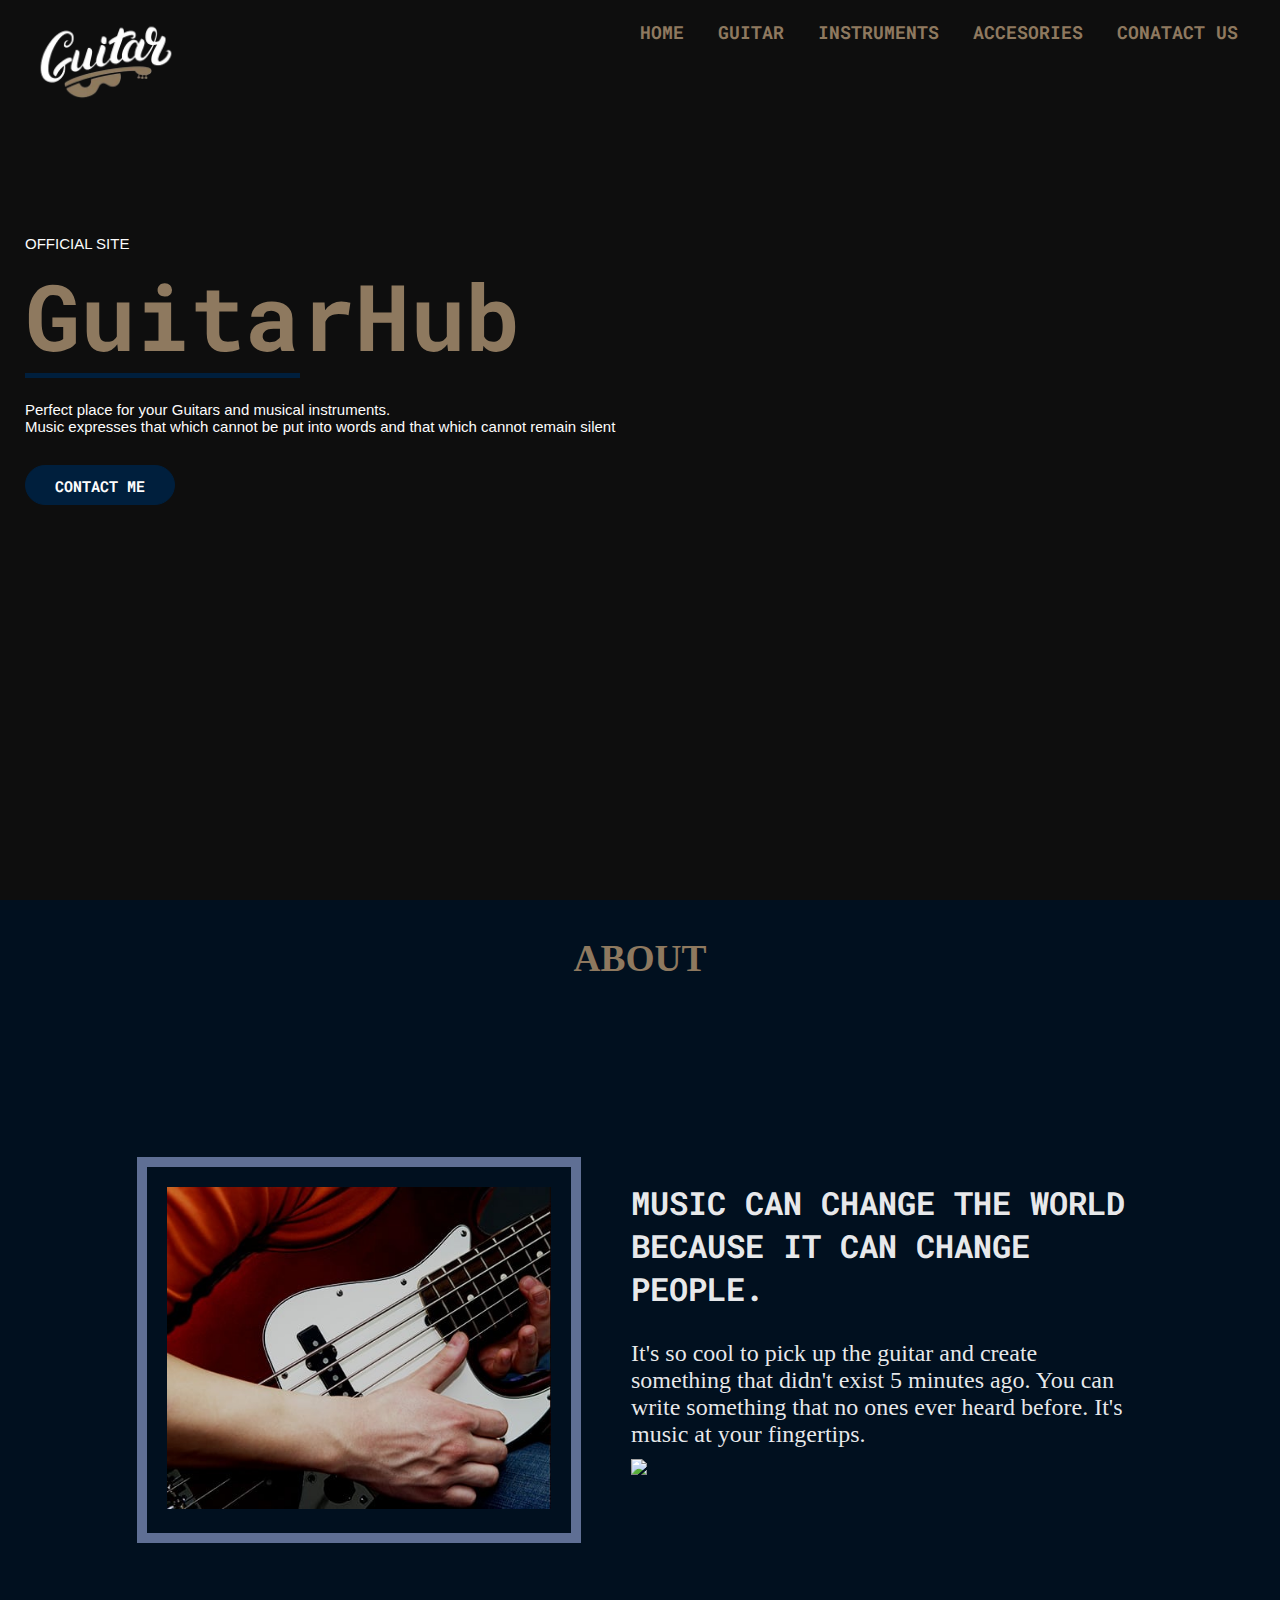
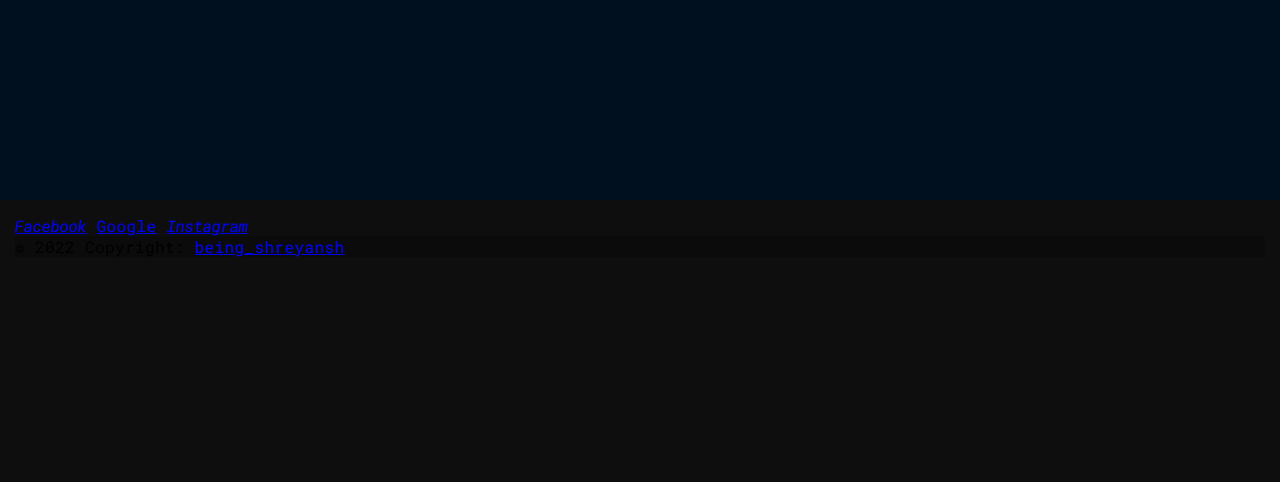
==== index.html @ d62a8240 "Guitar hub" ====
<!DOCTYPE html>
<html lang="en">

<head>
    <meta charset="UTF-8">
    <meta http-equiv="X-UA-Compatible" content="IE=edge">
    <meta name="viewport" content="width=device-width, initial-scale=1.0">
    <title>GuitarHub-A place for your Guitar</title>
    <link rel="stylesheet" href="GuitarHub-CSS.css">
    <link href="https://cdn.jsdelivr.net/npm/bootstrap@5.2.1/dist/css/bootstrap.min.css" rel="stylesheet" integrity="sha384-iYQeCzEYFbKjA/T2uDLTpkwGzCiq6soy8tYaI1GyVh/UjpbCx/TYkiZhlZB6+fzT" crossorigin="anonymous">
    <style>
        footer{
            height: 28vh;
        }
    </style>
</head>

<body>
    <div class="front">
    <header>
        <div class="nav">
            <div class="logo"><img src="/images/logo-white.png" alt=""></div>
            <div class="navbar">
                <ul>
                    <li><a href="#">HOME </a></li>
                    <li><a href="#">GUITAR</a></li>
                    <li><a href="#">INSTRUMENTS</a></li>
                    <li><a href="#">ACCESORIES </a></li>
                    <li><a href="#">CONATACT US</a></li>
                </ul>
            </div>
    </header>
    <main>
        <p>OFFICIAL SITE</p>
        <h1>GuitarHub</h1>
        <p>Perfect place for your Guitars and musical instruments. <br> Music expresses that which cannot be put into
            words and that which cannot remain silent</p>
        <button>CONTACT ME</button>
    </main>
</div>
    <section>
        <div id="About">
            <div class="abhead">
                <h3>ABOUT </h3>
            </div>
            <div class="image"><img src="/images/page2.jpg"></div>
            <div class="aboutInfo">
                <h2>MUSIC CAN CHANGE THE WORLD BECAUSE IT CAN CHANGE PEOPLE.</h2>
                <p>It's so cool to pick up the guitar and create something that didn't exist 5 minutes ago. You can
                    write something that no ones ever heard before. It's music at your fingertips.</p>
                    <img src="https://template67952.motopreview.com/mt-demo/67900/67952/mt-content/uploads/2018/04/mt-1424-home-sign.png" >
            </div>
           
        </div>
    </section>

<!-------BOOTSTRAP------->

    <footer class="bg-dark text-center text-white">
        <!-- Grid container -->
        <div class="container p-4 pb-0">
          <!-- Section: Social media -->
          <section class="mb-4">
            <!-- Facebook -->
            <a class="btn btn-outline-light btn-floating m-1" href="#!" role="button"
              ><i class="fab fa-facebook-f">Facebook</i
            ></a>

            <!-- Google -->
            <a class="btn btn-outline-light btn-floating m-1" href="#!" role="button"
              ><i class="fab fa-google"></i
            > Google</a>
      
            <!-- Instagram -->
            <a class="btn btn-outline-light btn-floating m-1" href="#!" role="button"
              ><i class="fab fa-instagram">Instagram</i
            ></a>
      

          </section>
          <!-- Section: Social media -->
        </div>
        <!-- Grid container -->
      
        <!-- Copyright -->
        <div class="text-center p-3" style="background-color: rgba(0, 0, 0, 0.2);">
          © 2022 Copyright:
          <a class="text-white" href="https://www.instagram.com/being_shreyansh_/?hl=en" target="_blank">being_shreyansh</a>
        </div>
        <!-- Copyright -->
      </footer>
</body>
</html>
---- GuitarHub-CSS.css ----
@import url('https://fonts.googleapis.com/css2?family=Roboto+Mono:wght@1,600&display=swap');
@import url('https://fonts.googleapis.com/css2?family=Josefin+Sans&display=swap');
@import url('https://fonts.googleapis.com/css2?family=Acme&family=Josefin+Sans&display=swap');
@import url('https://fonts.googleapis.com/css2?family=Calligraffitti&display=swap');


* {
    margin: 0;
    padding: 0;
    font-family: 'Roboto Mono', monospace;
}

.front {
    background: url('https://newsatcl-pctr.c.yimg.jp/t/iwiz-yn/rpr/yamazakitomoyuki/00095423/top_image.jpeg?pri=l&w=800&h=450&order=c2r&cx=0&cy=0&cw=1920&ch=1080&exp=10800&fmt=webp'), rgb(14, 14, 14);
    background-size: cover;
    background-attachment: fixed;
    background-repeat: no-repeat;
    background-position-x: 250px;
    height: 100vh;
}

.logo img {
    width: 150px;
    margin: 15px 30px;
}

.nav {
    display: flex;
    justify-content: space-between;
    margin-right: 30px;
}

.navbar ul li {
    font-weight: bold;
    list-style: none;
    display: inline-block;
    margin: 20px 12px;
}

.navbar ul li a {
    text-decoration: none;
    color: #8e795f;
    position: relative;
    font-size: 18px;
}

.navbar ul li a::after {
    content: '';
    background-color: burlywood;
    height: 3px;
    width: 0;
    position: absolute;
    bottom: -3px;
    left: 0;
    transition: 0.3s;
}

.navbar ul li a:hover:after {
    width: 100%;
}

main {
    position: relative;
    top: 10vh;
    margin: 25px;
    width: 50%;
}

main p {
    color: #fcfcfc;
    font-size: 15px;
    font-family: 'Lucida Sans Unicode', 'Lucida Grande', 'Lucida Sans', Arial;
}

main h1 {
    margin: 3px 0px;
    margin-bottom: 25px;
    color: #8e795f;
    font-size: 92px;
    position: relative;
}

main h1::after {
    content: '';
    height: 5px;
    width: 275px;
    background-color: #001f3d;
    position: absolute;
    bottom: -2px;
    left: 0;
}

button {
    font-weight: bold;
    font-size: 15px;
    border: 1px solid #001f3d;
    color: #fcfcfc;
    background-color: #001f3d;
    margin-top: 30px;
    width: 150px;
    height: 40px;
    padding: 10px;
    border-radius: 50px;
    cursor: pointer;
    transition: 0.3s;
    border-radius: 50px;    
}

button:hover {
    background-color: #fcfcfc;
    color: #001f3d;
}

#About {
    height: 100vh;
    background-color: #01101f;
    display: flex;
    justify-content: center;
    align-items: center;
    font-family: 'Josefin Sans', sans-serif;
    font-family: 'Acme';
    
    
}

.image {
    border: 10px #5F6F94 solid;
    padding: 20px;
    position: relative;
    left: 0;
}

.image img {
    width: 30vw;
}

.abhead {
    position: absolute;
    bottom: -80px;
    font-size: 32px;
    color: #8e795f;
}

.abhead h3 {
    font-weight: bold;
    font-family: 'Calligraffitti', cursive;
    
}

.aboutInfo {
    width: 40%;
    margin-left: 50px;
}

.aboutInfo h2 {
    position: relative;
    bottom: 40px;
    color: rgba(255, 255, 255, 0.904);
    font-size: 32px;
}

.aboutInfo p {
    position: relative;
    bottom: 10px;
    font-size: 24px;
    font-family: a;
    color: rgba(255, 255, 255, 0.904);
}
footer{
    height: 25vh;
    background-color: rgb(14, 14, 14);
    padding: 15px;
}
.foot{
    display: flex;
    justify-content: center;
    
}
.foot img{
    width: 150px;
}
.foot h2{
    color: #fcfcfc;
    font-family: 'Lucida Sans Unicode', 'Lucida Grande', 'Lucida Sans', Arial;
    font-weight: 200;
    font-size: 38px;
    margin-top: 10px ;
    margin-left: 10px;
}
.socialMedia ul li{
    display: inline-block;
    position: relative;
    top:80px;
    left: -250px;
    padding: 10px;
}
.socialMedia ul li img{ 
    width: 65px;
    
}
.socialMedia ul li img:hover{
    background :url('/images/twitter-white.png') no-repeat center center;
    position: relative;
    background-size: 45px;

}
img#fb{
    width: 30px;
}
img#fb:hover{
    /* display: none; */
    background :url('/images/facebook-transparent-removebg-preview.png') no-repeat center   ;
    background-size: 30px;
    width: 30px;
}
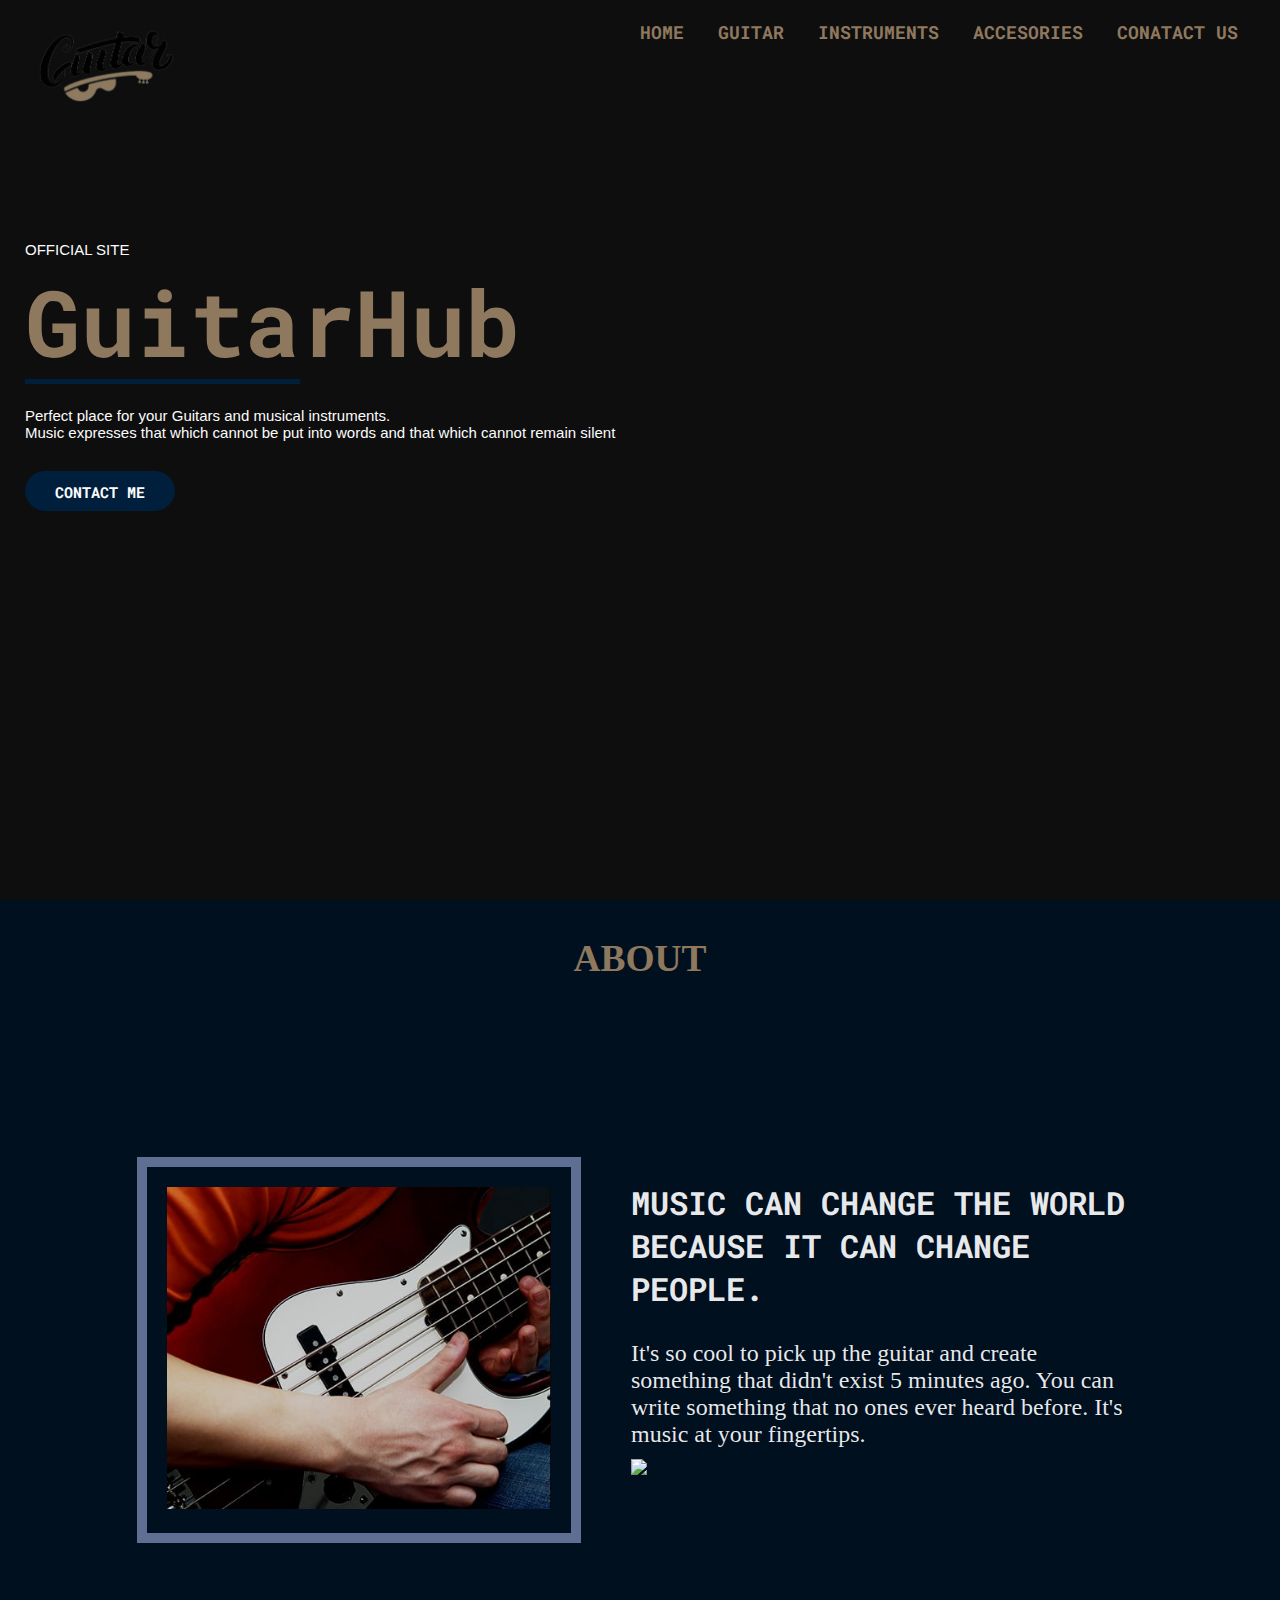
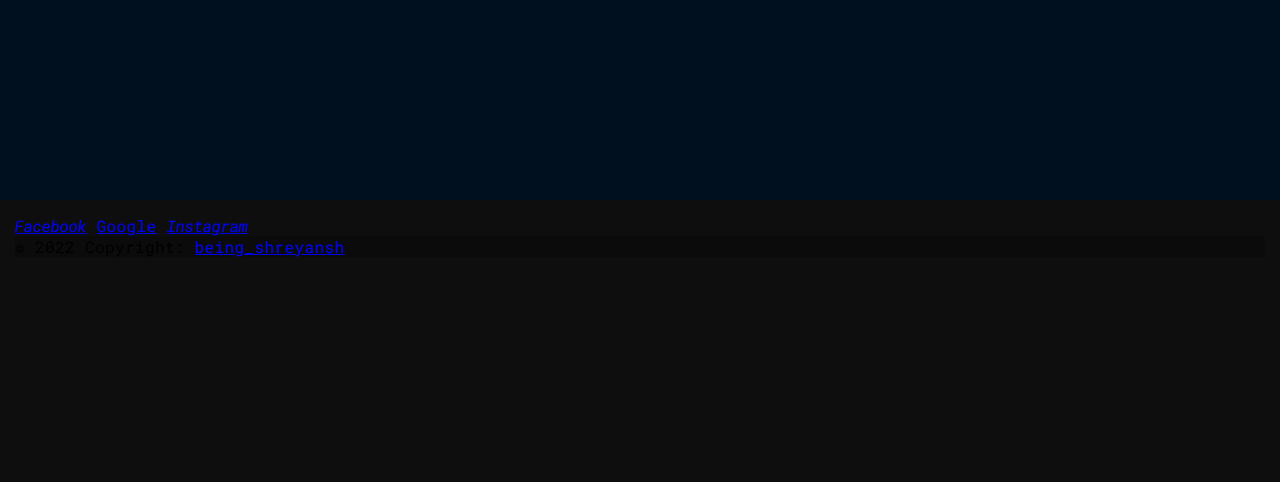
==== commit 1bfd95da: "Update index.html" ====
--- a/index.html
+++ b/index.html
@@ -19,7 +19,7 @@
     <div class="front">
     <header>
         <div class="nav">
-            <div class="logo"><img src="/images/logo-white.png" alt=""></div>
+            <div class="logo"><img src="/images/logo.png" alt=""></div>
             <div class="navbar">
                 <ul>
                     <li><a href="#">HOME </a></li>
@@ -90,4 +90,4 @@
         <!-- Copyright -->
       </footer>
 </body>
-</html>+</html>
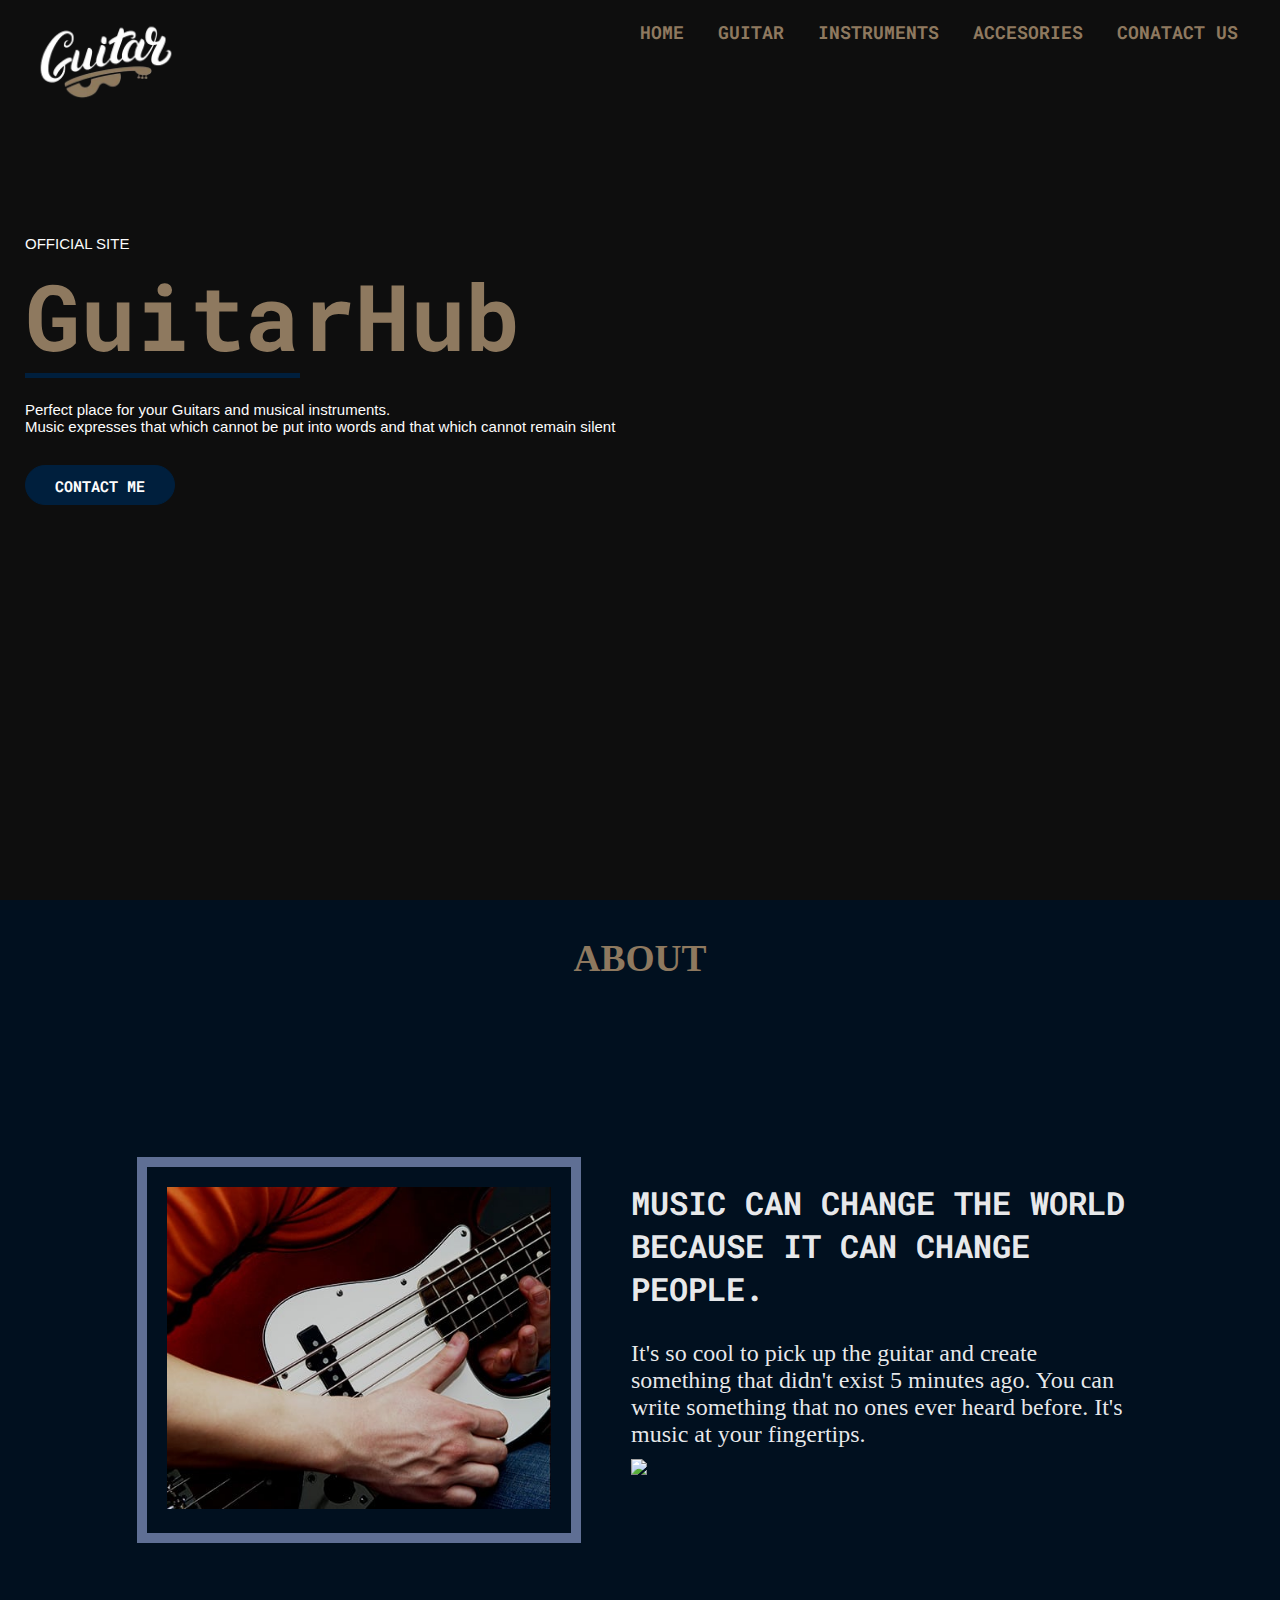
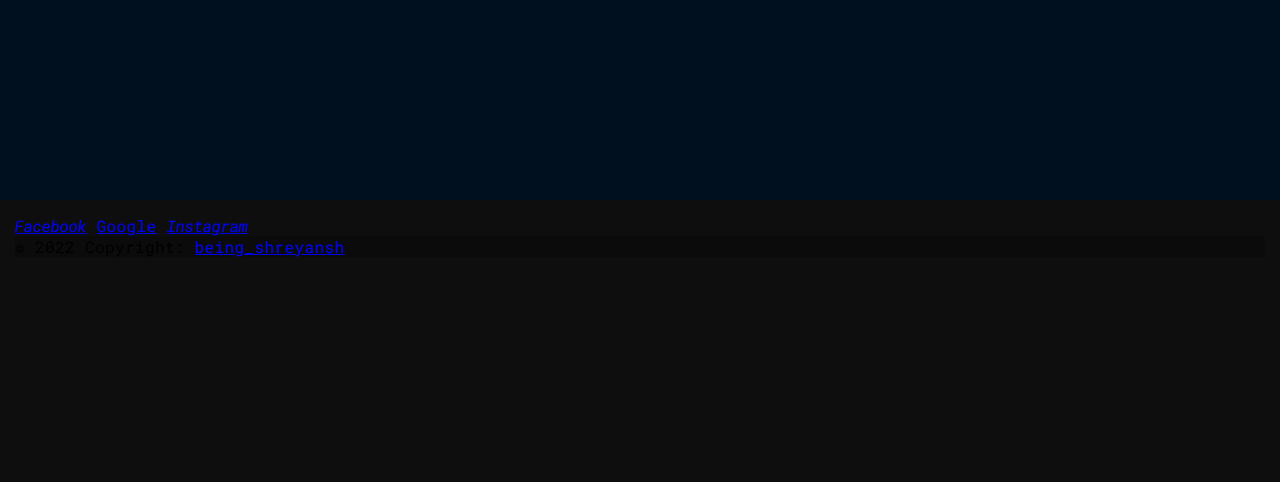
==== commit b08e2de3: "Update index.html" ====
--- a/index.html
+++ b/index.html
@@ -19,7 +19,7 @@
     <div class="front">
     <header>
         <div class="nav">
-            <div class="logo"><img src="/images/logo.png" alt=""></div>
+            <div class="logo"><img src="/images/logo-white.png" alt=""></div>
             <div class="navbar">
                 <ul>
                     <li><a href="#">HOME </a></li>
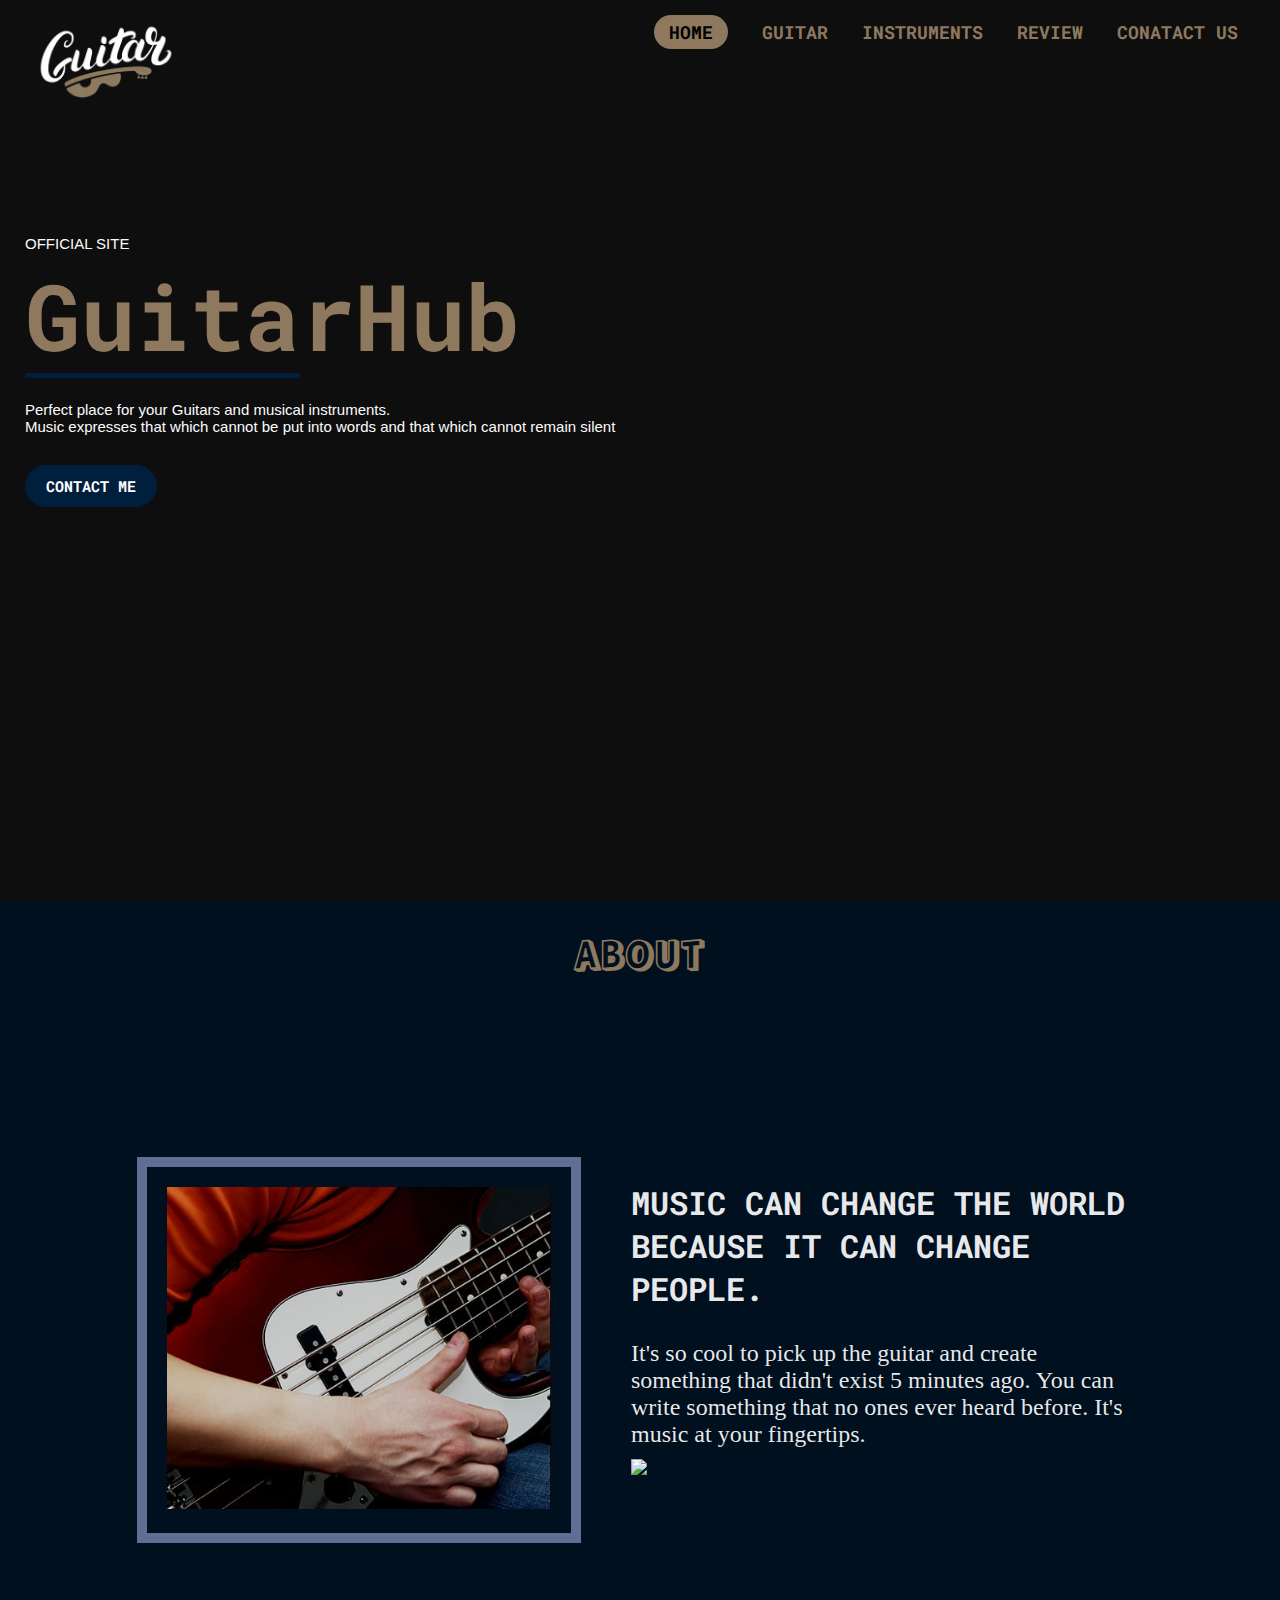
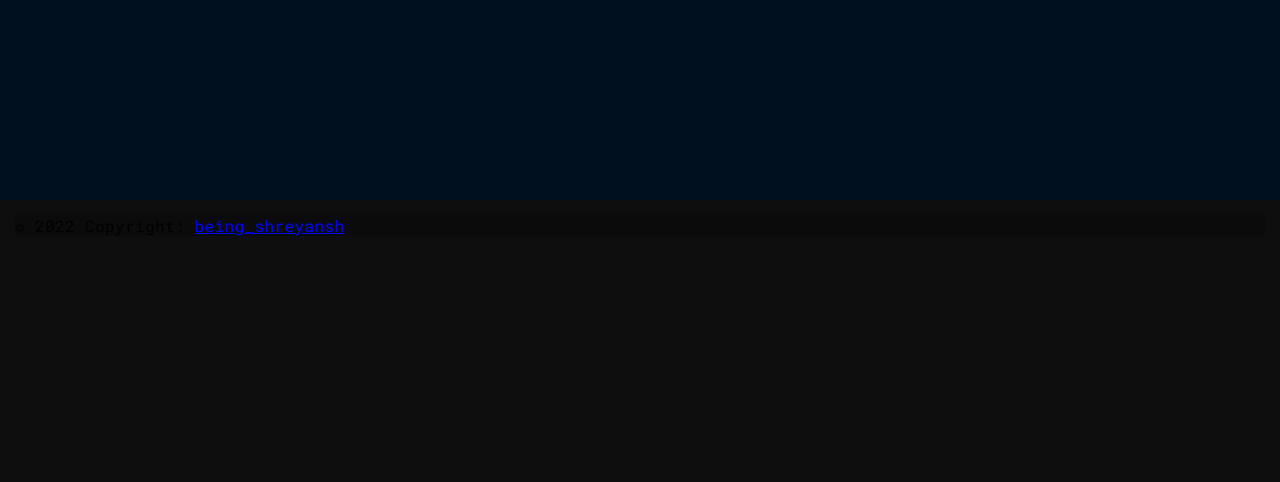
==== commit f72c2bd5: "Add files via upload" ====
--- a/index.html
+++ b/index.html
@@ -1,93 +1,96 @@
-<!DOCTYPE html>
-<html lang="en">
-
-<head>
-    <meta charset="UTF-8">
-    <meta http-equiv="X-UA-Compatible" content="IE=edge">
-    <meta name="viewport" content="width=device-width, initial-scale=1.0">
-    <title>GuitarHub-A place for your Guitar</title>
-    <link rel="stylesheet" href="GuitarHub-CSS.css">
-    <link href="https://cdn.jsdelivr.net/npm/bootstrap@5.2.1/dist/css/bootstrap.min.css" rel="stylesheet" integrity="sha384-iYQeCzEYFbKjA/T2uDLTpkwGzCiq6soy8tYaI1GyVh/UjpbCx/TYkiZhlZB6+fzT" crossorigin="anonymous">
-    <style>
-        footer{
-            height: 28vh;
-        }
-    </style>
-</head>
-
-<body>
-    <div class="front">
-    <header>
-        <div class="nav">
-            <div class="logo"><img src="/images/logo-white.png" alt=""></div>
-            <div class="navbar">
-                <ul>
-                    <li><a href="#">HOME </a></li>
-                    <li><a href="#">GUITAR</a></li>
-                    <li><a href="#">INSTRUMENTS</a></li>
-                    <li><a href="#">ACCESORIES </a></li>
-                    <li><a href="#">CONATACT US</a></li>
-                </ul>
-            </div>
-    </header>
-    <main>
-        <p>OFFICIAL SITE</p>
-        <h1>GuitarHub</h1>
-        <p>Perfect place for your Guitars and musical instruments. <br> Music expresses that which cannot be put into
-            words and that which cannot remain silent</p>
-        <button>CONTACT ME</button>
-    </main>
-</div>
-    <section>
-        <div id="About">
-            <div class="abhead">
-                <h3>ABOUT </h3>
-            </div>
-            <div class="image"><img src="/images/page2.jpg"></div>
-            <div class="aboutInfo">
-                <h2>MUSIC CAN CHANGE THE WORLD BECAUSE IT CAN CHANGE PEOPLE.</h2>
-                <p>It's so cool to pick up the guitar and create something that didn't exist 5 minutes ago. You can
-                    write something that no ones ever heard before. It's music at your fingertips.</p>
-                    <img src="https://template67952.motopreview.com/mt-demo/67900/67952/mt-content/uploads/2018/04/mt-1424-home-sign.png" >
-            </div>
-           
-        </div>
-    </section>
-
-<!-------BOOTSTRAP------->
-
-    <footer class="bg-dark text-center text-white">
-        <!-- Grid container -->
-        <div class="container p-4 pb-0">
-          <!-- Section: Social media -->
-          <section class="mb-4">
-            <!-- Facebook -->
-            <a class="btn btn-outline-light btn-floating m-1" href="#!" role="button"
-              ><i class="fab fa-facebook-f">Facebook</i
-            ></a>
-
-            <!-- Google -->
-            <a class="btn btn-outline-light btn-floating m-1" href="#!" role="button"
-              ><i class="fab fa-google"></i
-            > Google</a>
-      
-            <!-- Instagram -->
-            <a class="btn btn-outline-light btn-floating m-1" href="#!" role="button"
-              ><i class="fab fa-instagram">Instagram</i
-            ></a>
-      
-
-          </section>
-          <!-- Section: Social media -->
-        </div>
-        <!-- Grid container -->
-      
-        <!-- Copyright -->
-        <div class="text-center p-3" style="background-color: rgba(0, 0, 0, 0.2);">
-          © 2022 Copyright:
-          <a class="text-white" href="https://www.instagram.com/being_shreyansh_/?hl=en" target="_blank">being_shreyansh</a>
-        </div>
-        <!-- Copyright -->
-      </footer>
-</body>
-</html>
+<!DOCTYPE html>
+<html lang="en">
+
+<head>
+    <meta charset="UTF-8">
+    <meta http-equiv="X-UA-Compatible" content="IE=edge">
+    <meta name="viewport" content="width=device-width, initial-scale=1.0">
+    <title>GuitarHub-A place for your Guitar</title>
+    <link rel="stylesheet" href="GuitarHub-CSS.css">
+    <script src="https://kit.fontawesome.com/fba5ec7661.js" crossorigin="anonymous"></script>
+    <link href="https://cdn.jsdelivr.net/npm/bootstrap@5.2.1/dist/css/bootstrap.min.css" rel="stylesheet" integrity="sha384-iYQeCzEYFbKjA/T2uDLTpkwGzCiq6soy8tYaI1GyVh/UjpbCx/TYkiZhlZB6+fzT" crossorigin="anonymous">
+    <style>
+        footer{
+            height: 28vh;
+        }
+        main button{
+            border-radius: 50px;
+        }
+    </style>
+</head>  
+
+<body>
+    <div class="front">
+    <header>
+        <div class="nav">
+            <div class="logo"><img src="/images/logo-white.png" alt=""></div>
+            <div class="navbar">
+                <ul>
+                        <li><a href="/index.html" id="active">HOME </a></li>
+                        <li><a href="/Guitar.html">GUITAR</a></li>
+                        <li><a href="/Guitar.html">INSTRUMENTS</a></li>
+                        <li><a href="/review.html">REVIEW </a></li>
+                        <li><a href="/contactUs.html">CONATACT US</a></li>
+                </ul>
+            </div>
+    </header>
+    <main>
+        <p>OFFICIAL SITE</p>
+        <h1>GuitarHub</h1>
+        <p>Perfect place for your Guitars and musical instruments. <br> Music expresses that which cannot be put into
+            words and that which cannot remain silent</p>
+        <button>CONTACT ME</button>
+    </main>
+</div>
+    <section>
+        <div id="About">
+            <div class="abhead">
+                <h3>ABOUT </h3>
+            </div>
+            <div class="image"><img src="/images/page2.jpg"></div>
+            <div class="aboutInfo">
+                <h2>MUSIC CAN CHANGE THE WORLD BECAUSE IT CAN CHANGE PEOPLE.</h2>
+                <p>It's so cool to pick up the guitar and create something that didn't exist 5 minutes ago. You can write something that no ones ever heard before. It's music at your fingertips.</p>
+                    <img src="https://template67952.motopreview.com/mt-demo/67900/67952/mt-content/uploads/2018/04/mt-1424-home-sign.png" >
+            </div>
+           
+        </div>
+    </section>
+
+<!-------BOOTSTRAP------->
+
+    <footer class="bg-dark text-center text-white">
+        <!-- Grid container -->
+        <div class="container p-4 pb-0">
+          <!-- Section: Social media -->
+          <section class="mb-4">
+            <!-- Facebook -->
+            <a class="btn btn-outline-light btn-floating m-1" href="#!" role="button"
+              ><i class="fab fa-facebook-f"></i
+            ></a>
+
+            <!-- Google -->
+            <a class="btn btn-outline-light btn-floating m-1" href="#!" role="button"
+              ><i class="fab fa-google"></i
+            > </a>
+      
+            <!-- Instagram -->
+            <a class="btn btn-outline-light btn-floating m-1" href="#!" role="button"
+              ><i class="fab fa-instagram"></i
+            ></a>
+      
+
+          </section>
+          <!-- Section: Social media -->
+        </div>
+        <!-- Grid container -->
+      
+        <!-- Copyright -->
+        <div class="text-center p-3" style="background-color: rgba(0, 0, 0, 0.2);">
+          © 2022 Copyright:
+          <a class="text-white" href="https://www.instagram.com/being_shreyansh_/?hl=en" target="_blank">being_shreyansh</a>
+        </div>
+        <!-- Copyright -->
+      </footer>
+</body>
+</html>--- a/GuitarHub-CSS.css
+++ b/GuitarHub-CSS.css
@@ -1,215 +1,406 @@
-@import url('https://fonts.googleapis.com/css2?family=Roboto+Mono:wght@1,600&display=swap');
-@import url('https://fonts.googleapis.com/css2?family=Josefin+Sans&display=swap');
-@import url('https://fonts.googleapis.com/css2?family=Acme&family=Josefin+Sans&display=swap');
-@import url('https://fonts.googleapis.com/css2?family=Calligraffitti&display=swap');
-
-
-* {
-    margin: 0;
-    padding: 0;
-    font-family: 'Roboto Mono', monospace;
-}
-
-.front {
-    background: url('https://newsatcl-pctr.c.yimg.jp/t/iwiz-yn/rpr/yamazakitomoyuki/00095423/top_image.jpeg?pri=l&w=800&h=450&order=c2r&cx=0&cy=0&cw=1920&ch=1080&exp=10800&fmt=webp'), rgb(14, 14, 14);
-    background-size: cover;
-    background-attachment: fixed;
-    background-repeat: no-repeat;
-    background-position-x: 250px;
-    height: 100vh;
-}
-
-.logo img {
-    width: 150px;
-    margin: 15px 30px;
-}
-
-.nav {
-    display: flex;
-    justify-content: space-between;
-    margin-right: 30px;
-}
-
-.navbar ul li {
-    font-weight: bold;
-    list-style: none;
-    display: inline-block;
-    margin: 20px 12px;
-}
-
-.navbar ul li a {
-    text-decoration: none;
-    color: #8e795f;
-    position: relative;
-    font-size: 18px;
-}
-
-.navbar ul li a::after {
-    content: '';
-    background-color: burlywood;
-    height: 3px;
-    width: 0;
-    position: absolute;
-    bottom: -3px;
-    left: 0;
-    transition: 0.3s;
-}
-
-.navbar ul li a:hover:after {
-    width: 100%;
-}
-
-main {
-    position: relative;
-    top: 10vh;
-    margin: 25px;
-    width: 50%;
-}
-
-main p {
-    color: #fcfcfc;
-    font-size: 15px;
-    font-family: 'Lucida Sans Unicode', 'Lucida Grande', 'Lucida Sans', Arial;
-}
-
-main h1 {
-    margin: 3px 0px;
-    margin-bottom: 25px;
-    color: #8e795f;
-    font-size: 92px;
-    position: relative;
-}
-
-main h1::after {
-    content: '';
-    height: 5px;
-    width: 275px;
-    background-color: #001f3d;
-    position: absolute;
-    bottom: -2px;
-    left: 0;
-}
-
-button {
-    font-weight: bold;
-    font-size: 15px;
-    border: 1px solid #001f3d;
-    color: #fcfcfc;
-    background-color: #001f3d;
-    margin-top: 30px;
-    width: 150px;
-    height: 40px;
-    padding: 10px;
-    border-radius: 50px;
-    cursor: pointer;
-    transition: 0.3s;
-    border-radius: 50px;    
-}
-
-button:hover {
-    background-color: #fcfcfc;
-    color: #001f3d;
-}
-
-#About {
-    height: 100vh;
-    background-color: #01101f;
-    display: flex;
-    justify-content: center;
-    align-items: center;
-    font-family: 'Josefin Sans', sans-serif;
-    font-family: 'Acme';
-    
-    
-}
-
-.image {
-    border: 10px #5F6F94 solid;
-    padding: 20px;
-    position: relative;
-    left: 0;
-}
-
-.image img {
-    width: 30vw;
-}
-
-.abhead {
-    position: absolute;
-    bottom: -80px;
-    font-size: 32px;
-    color: #8e795f;
-}
-
-.abhead h3 {
-    font-weight: bold;
-    font-family: 'Calligraffitti', cursive;
-    
-}
-
-.aboutInfo {
-    width: 40%;
-    margin-left: 50px;
-}
-
-.aboutInfo h2 {
-    position: relative;
-    bottom: 40px;
-    color: rgba(255, 255, 255, 0.904);
-    font-size: 32px;
-}
-
-.aboutInfo p {
-    position: relative;
-    bottom: 10px;
-    font-size: 24px;
-    font-family: a;
-    color: rgba(255, 255, 255, 0.904);
-}
-footer{
-    height: 25vh;
-    background-color: rgb(14, 14, 14);
-    padding: 15px;
-}
-.foot{
-    display: flex;
-    justify-content: center;
-    
-}
-.foot img{
-    width: 150px;
-}
-.foot h2{
-    color: #fcfcfc;
-    font-family: 'Lucida Sans Unicode', 'Lucida Grande', 'Lucida Sans', Arial;
-    font-weight: 200;
-    font-size: 38px;
-    margin-top: 10px ;
-    margin-left: 10px;
-}
-.socialMedia ul li{
-    display: inline-block;
-    position: relative;
-    top:80px;
-    left: -250px;
-    padding: 10px;
-}
-.socialMedia ul li img{ 
-    width: 65px;
-    
-}
-.socialMedia ul li img:hover{
-    background :url('/images/twitter-white.png') no-repeat center center;
-    position: relative;
-    background-size: 45px;
-
-}
-img#fb{
-    width: 30px;
-}
-img#fb:hover{
-    /* display: none; */
-    background :url('/images/facebook-transparent-removebg-preview.png') no-repeat center   ;
-    background-size: 30px;
-    width: 30px;
-}+@import url('https://fonts.googleapis.com/css2?family=Roboto+Mono:wght@1,600&display=swap');
+@import url('https://fonts.googleapis.com/css2?family=Josefin+Sans&display=swap');
+@import url('https://fonts.googleapis.com/css2?family=Acme&family=Josefin+Sans&display=swap');
+@import url('https://fonts.googleapis.com/css2?family=Calligraffitti&display=swap');
+@import url('https://fonts.googleapis.com/css2?family=Rampart+One&display=swap');
+
+* {
+    margin: 0;
+    padding: 0;
+    font-family: 'Roboto Mono', monospace;
+}
+
+#active {
+    background-color: #8e795f;
+    color: black;
+    border-radius: 50px;
+    padding: 5px 15px;
+    transition: 0.3s;
+}
+
+.front {
+    background: url('https://newsatcl-pctr.c.yimg.jp/t/iwiz-yn/rpr/yamazakitomoyuki/00095423/top_image.jpeg?pri=l&w=800&h=450&order=c2r&cx=0&cy=0&cw=1920&ch=1080&exp=10800&fmt=webp'), rgb(14, 14, 14);
+    background-size: cover;
+    background-attachment: fixed;
+    background-repeat: no-repeat;
+    background-position-x: 250px;
+    height: 100vh;
+}
+
+.logo img {
+    width: 150px;
+    margin: 15px 30px;
+}
+
+.nav {
+    display: flex;
+    justify-content: space-between;
+    margin-right: 30px;
+}
+
+.navbar ul li {
+    font-weight: bold;
+    list-style: none;
+    display: inline-block;
+    margin: 20px 12px;
+}
+
+.navbar ul li a {
+    text-decoration: none;
+    color: #8e795f;
+    position: relative;
+    font-size: 18px;
+}
+
+.navbar ul li a::after {
+    content: '';
+    background-color: burlywood;
+    height: 3px;
+    width: 0;
+    position: absolute;
+    bottom: -3px;
+    left: 0;
+    transition: 0.3s;
+}
+
+.navbar ul li a:hover:after {
+    width: 100%;
+}
+
+.navbar ul li a#active:hover:after {
+    width: 0;
+}
+
+
+main {
+    position: relative;
+    top: 10vh;
+    margin: 25px;
+    width: 50%;
+}
+
+main p {
+    color: #fcfcfc;
+    font-size: 15px;
+    font-family: 'Lucida Sans Unicode', 'Lucida Grande', 'Lucida Sans', Arial;
+}
+
+main h1 {
+    margin: 3px 0px;
+    margin-bottom: 25px;
+    color: #8e795f;
+    font-size: 92px;
+    position: relative;
+}
+
+main h1::after {
+    content: '';
+    height: 5px;
+    width: 275px;
+    background-color: #001f3d;
+    position: absolute;
+    bottom: -2px;
+    left: 0;
+}
+
+button {
+    font-weight: bold;
+    font-size: 15px;
+    border: 1px solid #001f3d;
+    color: #fcfcfc;
+    background-color: #001f3d;
+    margin-top: 30px;
+    padding: 10px 20px;
+    border-radius: 50px;
+    cursor: pointer;
+    transition: 0.3s;
+    border-radius: 50px;
+}
+
+button:hover {
+    background-color: #fcfcfc;
+    color: #001f3d;
+}
+
+#About {
+    height: 100vh;
+    background-color: #01101f;
+    display: flex;
+    justify-content: center;
+    align-items: center;
+    font-family: 'Josefin Sans', sans-serif;
+    font-family: 'Acme';
+
+
+}
+
+.image {
+    border: 10px #5F6F94 solid;
+    padding: 20px;
+    position: relative;
+    left: 0;
+}
+
+.image img {
+    width: 30vw;
+}
+
+.abhead {
+    position: absolute;
+    bottom: -80px;
+    font-size: 32px;
+    color: #8e795f;
+}
+
+.abhead h3 {
+    font-weight: bold;
+    font-family: 'Rampart One', cursive;
+
+
+}
+
+.aboutInfo {
+    width: 40%;
+    margin-left: 50px;
+}
+
+.aboutInfo h2 {
+    position: relative;
+    bottom: 40px;
+    color: rgba(255, 255, 255, 0.904);
+    font-size: 32px;
+}
+
+.aboutInfo p {
+    position: relative;
+    bottom: 10px;
+    font-size: 24px;
+    font-family: a;
+    color: rgba(255, 255, 255, 0.904);
+}
+
+footer {
+    height: 25vh;
+    background-color: rgb(14, 14, 14);
+    padding: 15px;
+}
+
+.foot {
+    display: flex;
+    justify-content: center;
+
+}
+
+
+/* -----------------------REVIEW------------------------- */
+#review main {
+    height: 73.8vh;
+}
+
+#review main h1 {
+    font-size: 60px;
+    
+
+}
+
+.testimonial {
+    background-color: #01101f;
+    color: #8e795f;
+    height: 100vh;
+}
+
+.testHead h3 {
+    padding-top: 50px;
+    text-align: center;
+    font-weight: bold;
+    font-family: 'Rampart One', cursive;
+
+
+}
+
+.testImages h3 {
+    font-size: 40px;
+    
+}
+
+.testImages {
+    display: grid;
+    margin-top: 50px;
+    grid-template-columns: auto auto auto;
+    text-align: center;
+    justify-items: stretch;
+}
+
+.testImages p {
+    font-size: 12px;
+    width: 250px;
+    color: white;
+    margin: auto;
+    font-family: 'Lucida Sans Unicode', 'Lucida Grande', 'Lucida Sans', Arial;
+
+}
+
+.testImages img {
+    width: 300px;
+}
+
+.testImages img:hover {
+    opacity: 0.5;
+}
+
+/* ------------------------GUITAR STORE--------------------- */
+.GuitarWin main {
+    height: 73.8vh;
+}
+
+.testHead h3 {
+    position: relative;
+    bottom: 15px;
+}
+
+#guitarBuy {
+    height: 100vh;
+    background-color: #01101f;
+}
+
+.guitarsell {
+    display: grid;
+    margin-top: 50px;
+    grid-template-columns: auto auto auto;
+    text-align: center;
+    justify-items: stretch;
+    margin: auto;
+    border: 2px solid white;
+    height: 75vh;
+    width: 85vw;
+    padding: 50px;
+}
+
+.guitarsell img {
+    width: 250px;
+}
+
+.guitarsell img:hover {
+    opacity: 0.7;
+    filter: blur(1px);
+}
+
+.guitar-bass {
+    position: relative;
+    left: 350px;
+    bottom: 270px;
+}
+
+.guitarsell button {
+    border-radius: 50px;
+    position: relative;
+    bottom: 150px;
+}
+
+.guitar-acoustic button,
+.guitar-bass button {
+    bottom: 140px;
+}
+
+.guitarsell h3 {
+    font-size: 18px;
+    font-family: 'Times New Roman', Times, serif;
+    color: #fcfcfc;
+    position: relative;
+    bottom: 38px;
+}
+
+/* -------------------------CONTACT US------------------------------ */
+#contact-us main {
+    height: 73.8vh;
+}
+.Contact-div{
+    display: flex;
+    font-family: 'Lucida Sans Unicode', 'Lucida Grande', 'Lucida Sans', Arial;
+}
+#contact-form h3{
+    color: #fcfcfc;
+}
+#contact-form {
+    height: 100vh;
+    background-image:linear-gradient(rgba(0, 0, 0, 0.5), rgba(0, 0, 0, 0.8)), url('/images/Guitar-Review/Review-3.jpg');
+    background-position: center;
+    background-size: cover;
+    
+}
+
+.form-fill {
+    margin: 10px 100px
+}
+
+input {
+    display: block;
+    margin-bottom: 20px;
+    margin-top: 10px;
+    width: 500px;
+    height: 40px;
+    padding: 5px;
+    border-radius: 10px;
+    border: 1px solid #001f3d;
+}
+
+input[type="text"] {
+    margin-bottom: 20px;
+}
+
+input[type="email"] {
+    margin-top: 10px;
+    
+}
+
+input[type="number"] {
+    margin-bottom: 20px;
+    margin-top: 10px;
+
+}
+
+input[type="submit"] {
+    font-weight: bold;
+    font-size: 15px;
+    border: 1px solid #001f3d;
+    color: #fcfcfc;
+    background-color: #001f3d;
+    border-radius: 10px;
+    transition: 0.3s;
+    margin-bottom: 20px;
+    margin-top: 10px;
+}
+
+input[type="submit"]:hover {
+
+    background-color: #fcfcfc;
+    color: #001f3d;
+}
+
+textarea {
+    display: block;
+    padding: 5px;
+    border-radius: 10px;
+    margin-bottom: 20px;
+    margin-top: 10px;
+    width: 500px;
+}
+.contact-fill{
+    color: #fcfcfc;
+    margin-left: 20 0px;
+    line-height: 5px;
+}
+.contact-fill h2{
+    line-height: 50px;
+}
+.conPhone{
+    margin: 50px 0px;
+}
+.conEmail{
+    margin: 50px 0px;
+
+}
+.conLocate{
+    line-height: 20px;
+    
+}
